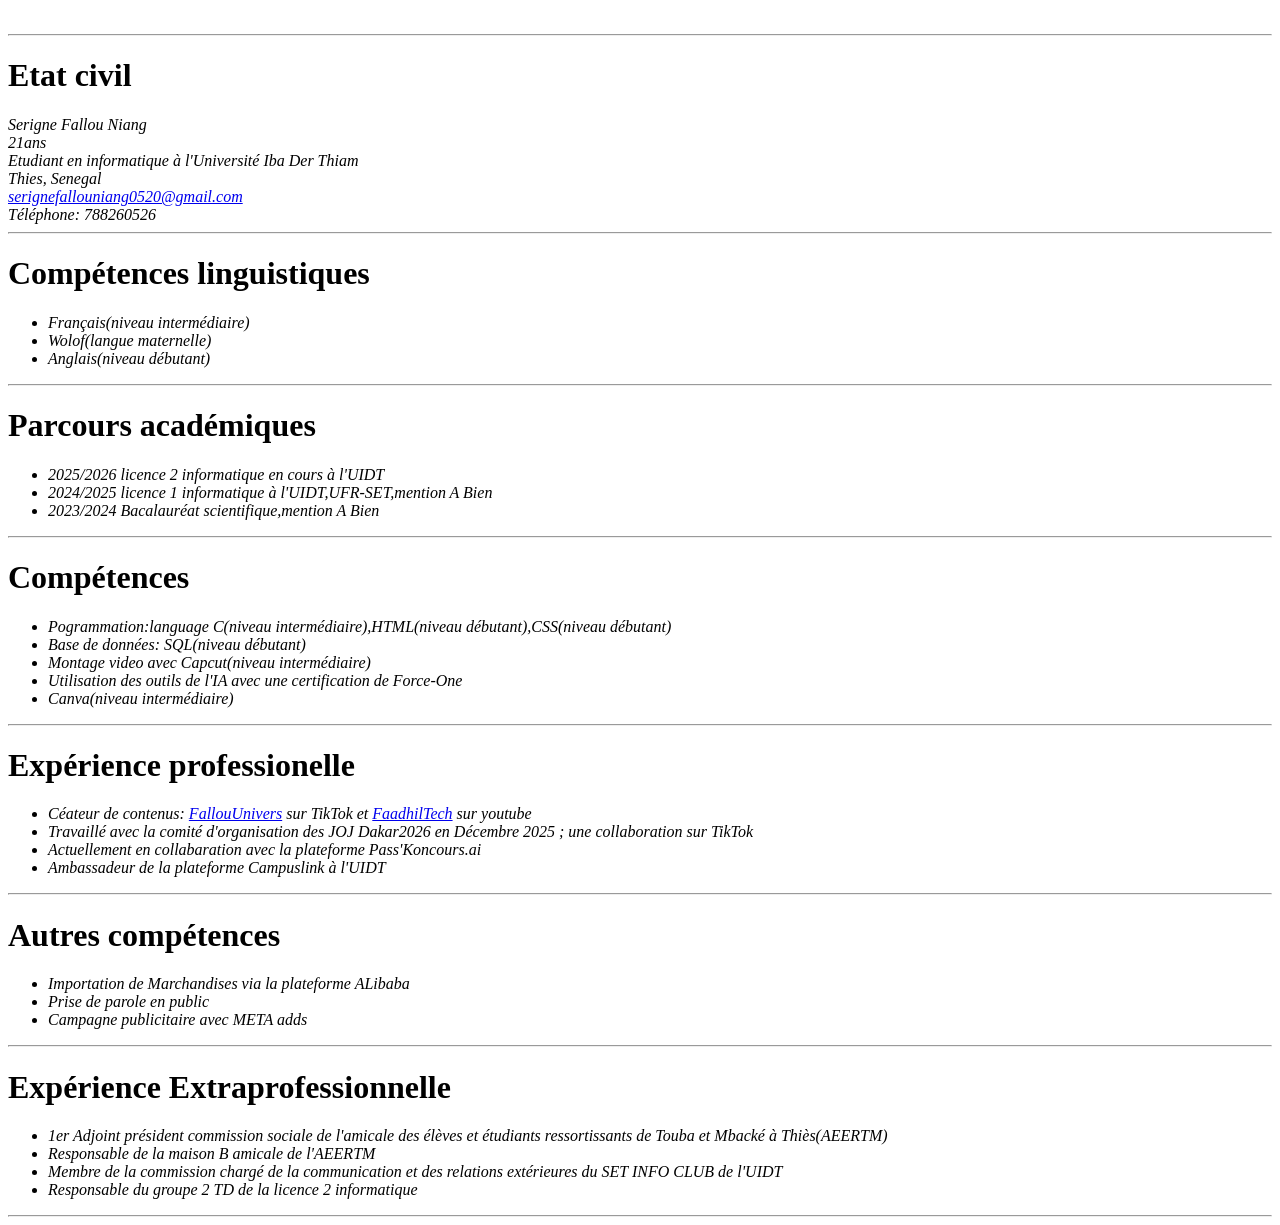
==== CV.html @ f74c54c9 "Add files via upload" ====
<!DOCTYPE html>
<html lang="en">
    <link rel="stylesheet" href="../CSS/cv.css">
<head>
    <meta charset="UTF-8">
    <meta name="viewport" content="width=device-width, initial-scale=1.0">
    <title>Document</title>
    <link rel="stylesheet" href="../CSS/style.css">
</head>
<body>
    <div class="sidebar">
            <img  class="profile-photo" src="../IMAGES/photo profil.jpeg " alt=""><br>
            <hr>
                <h1 id="stylecv">Etat civil</h1>
                <address>
                    Serigne  Fallou Niang<br>
                    21ans<br>
                    Etudiant en informatique à l'Université Iba Der Thiam <br>
                    Thies, Senegal<br>
                    <a href="mailto:serignefallouniang0520@gmail.com">serignefallouniang0520@gmail.com</a><br>
                    Téléphone: 788260526<br>
                </address>
                 <hr>
                 
            <h1 id="stylecv">Compétences linguistiques</h1>
            <ul>
            <address>
            <li>Français(niveau intermédiaire)</li>
                <li>Wolof(langue maternelle) </li>
                <li>Anglais(niveau débutant)</li> 
            </address>
            </ul>
            <hr>
    </div>
        
        <div class="content">
            <H1 id="stylecv">Parcours académiques</H1>
            <ul>
            <address>
            <li>2025/2026 licence 2 informatique en cours à l'UIDT </li> 
            <li>2024/2025 licence 1 informatique à l'UIDT,UFR-SET,mention A Bien</li> 
            <li>2023/2024 Bacalauréat scientifique,mention A Bien</li>
            </address>
            </ul>
            <hr>
    <h1 id="stylecv">Compétences</h1>
    <ul>
    <address>
    <li>Pogrammation:language C(niveau intermédiaire),HTML(niveau débutant),CSS(niveau débutant)</li>
    <li>Base de données: SQL(niveau débutant)</li> 
    <li>Montage video avec Capcut(niveau intermédiaire)</li>
    <li>Utilisation des outils de l'IA avec une certification de Force-One</li>
    <li>Canva(niveau intermédiaire) </li>
    </address>
    </ul>
    <hr>
    
    
            <h1 id="stylecv">Expérience professionelle</h1>
            <ul>
            <address>
              <li>Céateur de contenus:
               <a href="https://www.tiktok.com/@sfallouuniverse">FallouUnivers</a>   sur TikTok  et <a href="https://www.youtube.com/@Faadiltech">FaadhilTech</a>  sur youtube</li> 
              <li>Travaillé avec la comité d'organisation des JOJ Dakar2026 en Décembre 2025 ; une collaboration sur TikTok</li> 
              <li>Actuellement en collabaration avec la plateforme Pass'Koncours.ai</li>
              <li>Ambassadeur de la plateforme Campuslink à l'UIDT</li>
            
            </address>
            </ul>
            <hr>
            <h1 id="stylecv">Autres compétences</h1>
            <ul>
            <address>
                <li>Importation de Marchandises via la plateforme ALibaba</li>
                <li>Prise de parole en public </li>
                <li>Campagne publicitaire avec META adds</li>
            </address>
            </ul>
            <hr>
             <h1 id="stylecv">Expérience Extraprofessionnelle</h1>
            <ul>
            <address>
                <li>1er Adjoint président commission sociale de l'amicale des élèves et étudiants ressortissants de Touba et Mbacké à Thiès(AEERTM)</li>
                <li>Responsable de la maison B amicale de l'AEERTM </li>
                <li>Membre de la commission chargé de la communication et des relations extérieures du SET INFO CLUB de l'UIDT</li>
                <li>Responsable du groupe 2 TD de la licence 2 informatique</li>
            </address>
            </ul>
            <hr>
    </div>

</body>
</html>
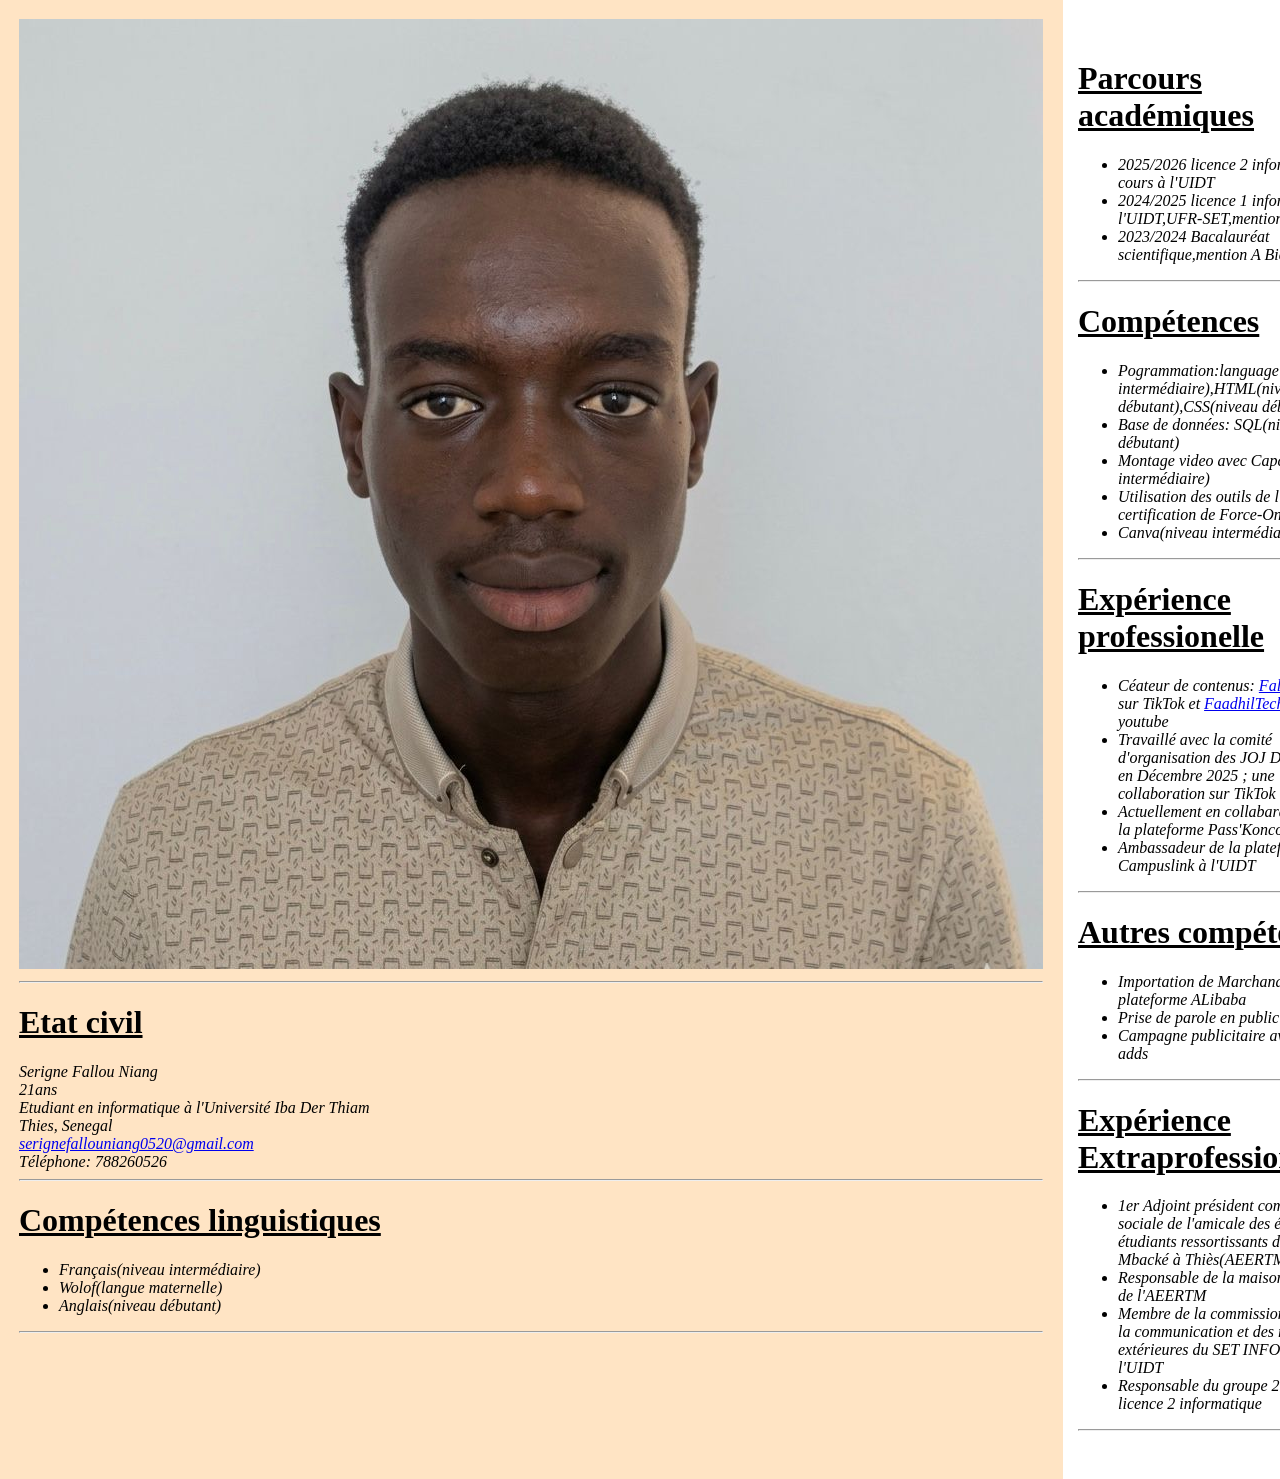
==== commit 24419819: "Refactor CV.html for better formatting and organization Updated the CV HTML file to improve structur" ====
--- a/CV.html
+++ b/CV.html
@@ -1,15 +1,15 @@
 <!DOCTYPE html>
 <html lang="en">
-    <link rel="stylesheet" href="../CSS/cv.css">
+    <link rel="stylesheet" href="cv.css">
 <head>
     <meta charset="UTF-8">
     <meta name="viewport" content="width=device-width, initial-scale=1.0">
     <title>Document</title>
-    <link rel="stylesheet" href="../CSS/style.css">
+    <link rel="stylesheet" href="style.css">
 </head>
 <body>
     <div class="sidebar">
-            <img  class="profile-photo" src="../IMAGES/photo profil.jpeg " alt=""><br>
+            <img  class="profile-photo" src="photo profil.jpeg " alt=""><br>
             <hr>
                 <h1 id="stylecv">Etat civil</h1>
                 <address>
@@ -90,4 +90,4 @@
     </div>
 
 </body>
-</html>+</html>
--- a/cv.css
+++ b/cv.css
@@ -0,0 +1,18 @@
+body{
+    display: flex;
+    padding: 1px;
+}
+.sidebar{
+    padding: 20px;
+    background-color: bisque;
+    margin-left:  -10px;
+    margin-top: -10px;
+    margin-bottom:  -10px; ;
+
+}
+.content{
+    padding:30px 15px;
+}
+#stylecv{
+    text-decoration: underline;
+}
